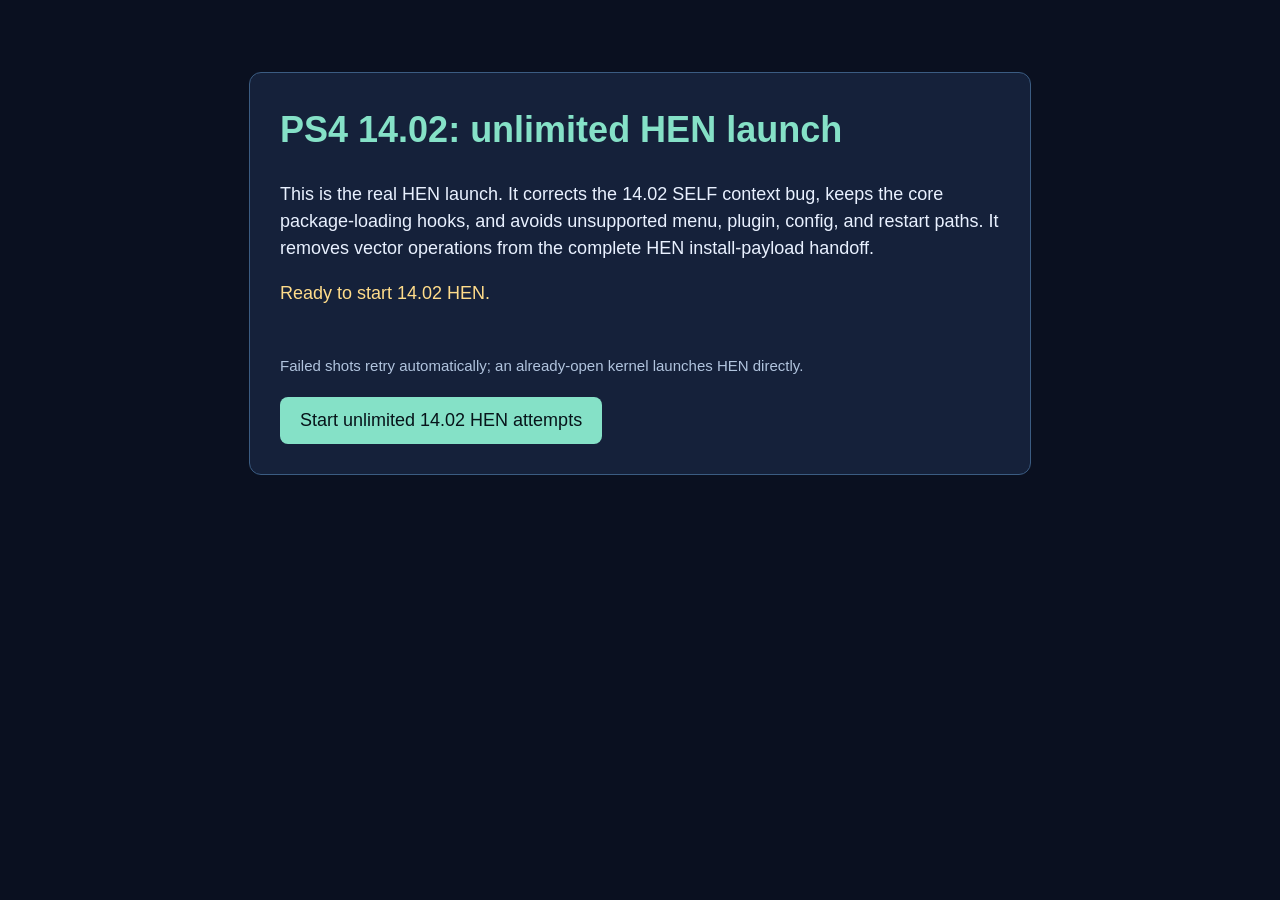
==== index.html @ 45f1fe61 "Allow unlimited same-boot HEN retries" ====
<!doctype html>
<html lang="en">
<head>
  <meta charset="utf-8">
  <meta name="viewport" content="width=device-width, initial-scale=1">
  <title>PS4 14.02 unlimited HEN host</title>
  <style>
    body { margin: 0; background: #0a1020; color: #e9f1ff;
      font: 18px/1.5 Arial, sans-serif; }
    .content { max-width: 720px; margin: 8vh auto; padding: 30px;
      background: #15213a; border: 1px solid #3b5c82; border-radius: 12px; }
    h1 { margin-top: 0; color: #85e1c7; }
    #count { color: #ffdc8a; min-height: 3em; }
    button { display: block; margin-top: 18px; padding: 13px 20px;
      font-size: 18px; color: #07141a; background: #85e1c7;
      border: 0; border-radius: 8px; }
    button:disabled { opacity: .5; }
    input { display: block; margin-top: 15px; padding: 12px;
      font-size: 18px; width: 90%; }
    small { color: #b1c4de; }
  </style>
</head>
<body>
  <main class="content">
    <h1>PS4 14.02: unlimited HEN launch</h1>
    <p>This is the real HEN launch. It corrects the 14.02 SELF context bug,
      keeps the core package-loading hooks, and avoids unsupported menu,
      plugin, config, and restart paths. It removes vector operations from
      the complete HEN install-payload handoff.</p>
    <p id="count">Checking launch status...</p>
    <small>Failed shots retry automatically; an already-open kernel launches HEN directly.</small>
  </main>
  <script src="./launch.js?v=hen1402r10"></script>
</body>
</html>
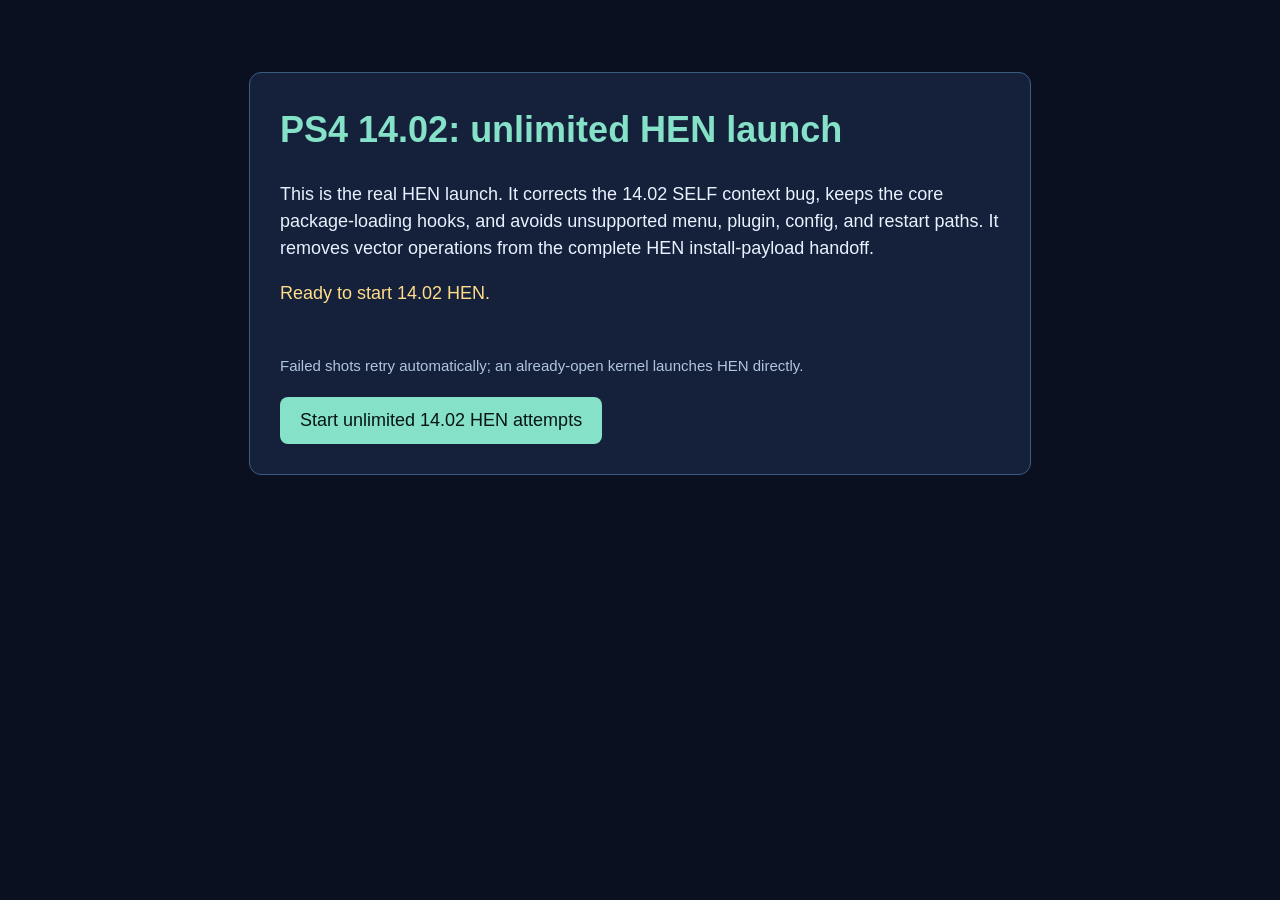
==== commit 36a89a46: "Fix 14.02 inner HEN installer path" ====
--- a/index.html
+++ b/index.html
@@ -30,6 +30,6 @@
     <p id="count">Checking launch status...</p>
     <small>Failed shots retry automatically; an already-open kernel launches HEN directly.</small>
   </main>
-  <script src="./launch.js?v=hen1402r10"></script>
+  <script src="./launch.js?v=hen1402r14"></script>
 </body>
 </html>
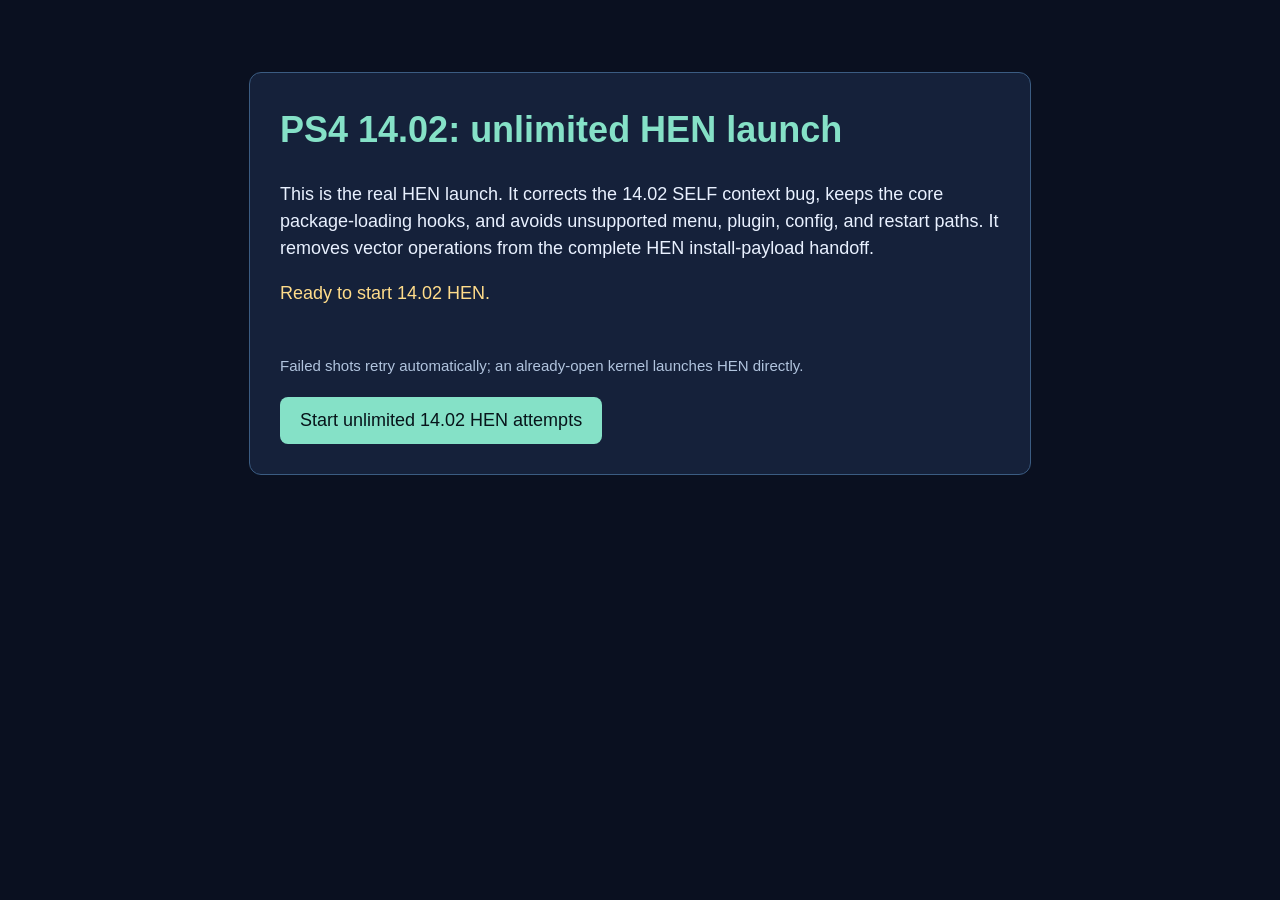
==== commit 1a0c1cdd: "Show HEN installed notification after launch" ====
--- a/index.html
+++ b/index.html
@@ -30,6 +30,6 @@
     <p id="count">Checking launch status...</p>
     <small>Failed shots retry automatically; an already-open kernel launches HEN directly.</small>
   </main>
-  <script src="./launch.js?v=hen1402r14"></script>
+  <script src="./launch.js?v=hen1402r15"></script>
 </body>
 </html>
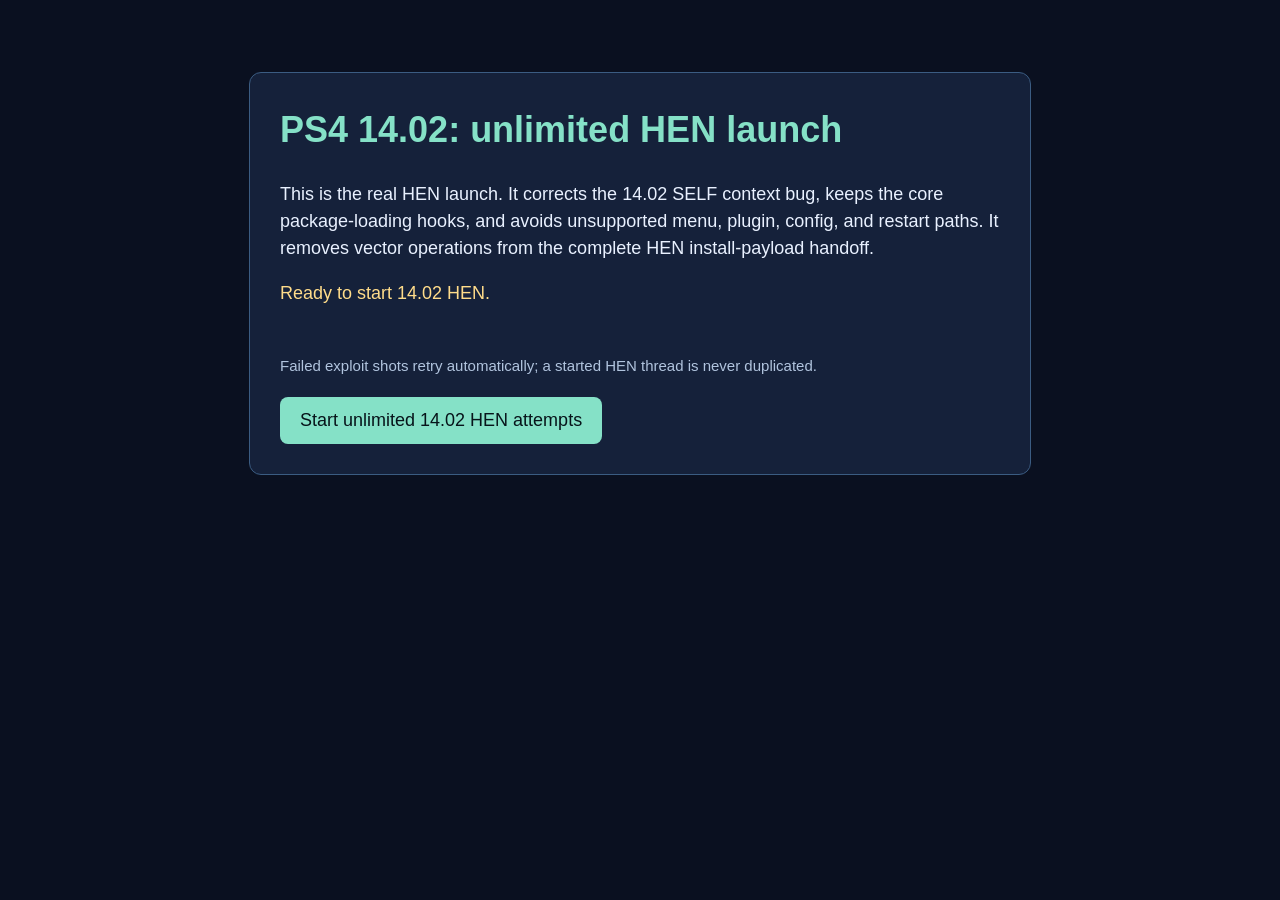
==== commit 0c54bb3f: "Prevent duplicate HEN installer threads" ====
--- a/index.html
+++ b/index.html
@@ -28,8 +28,8 @@
       plugin, config, and restart paths. It removes vector operations from
       the complete HEN install-payload handoff.</p>
     <p id="count">Checking launch status...</p>
-    <small>Failed shots retry automatically; an already-open kernel launches HEN directly.</small>
+    <small>Failed exploit shots retry automatically; a started HEN thread is never duplicated.</small>
   </main>
-  <script src="./launch.js?v=hen1402r15"></script>
+  <script src="./launch.js?v=hen1402r16"></script>
 </body>
 </html>
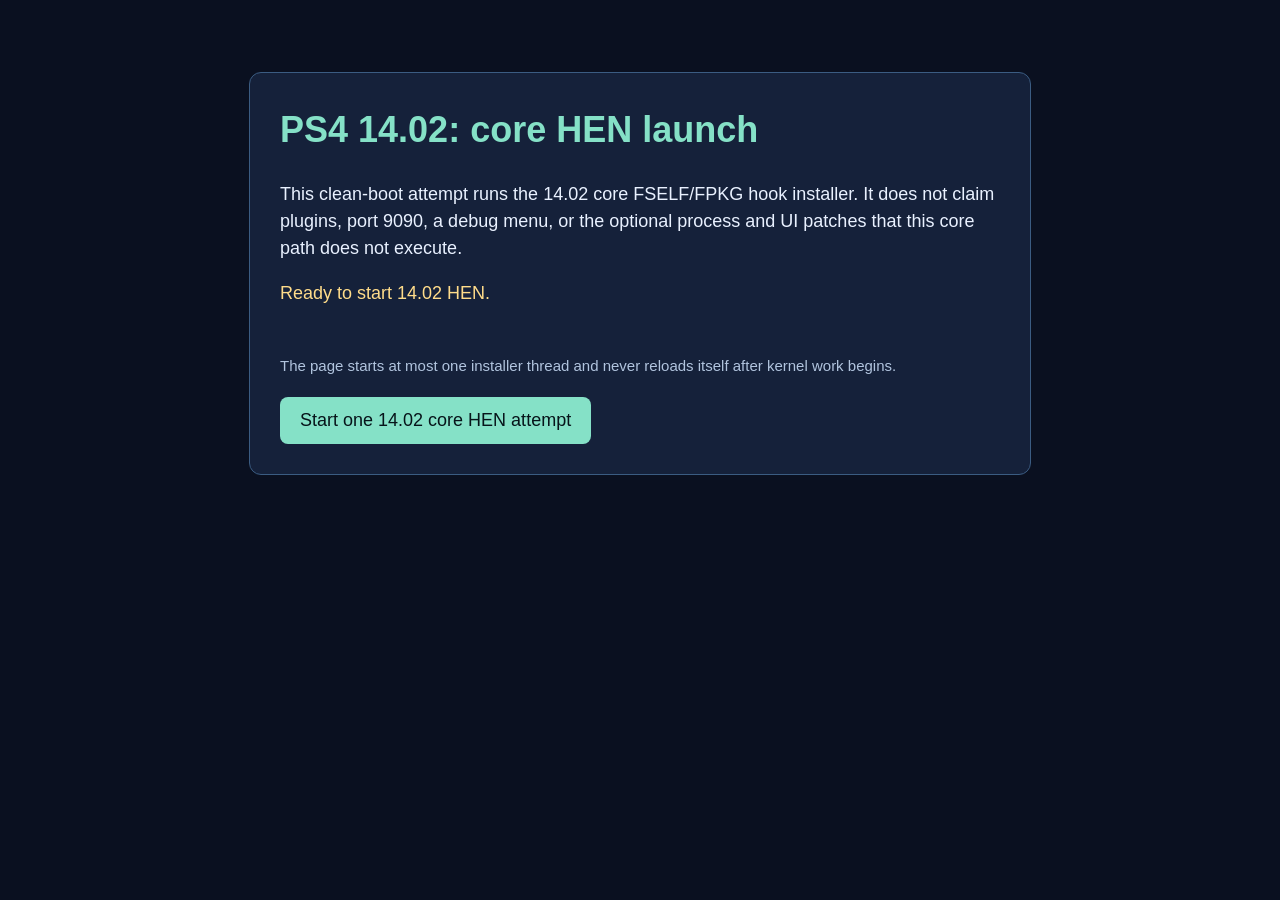
==== commit 7667e245: "Audit and harden the 14.02 core HEN launch" ====
--- a/index.html
+++ b/index.html
@@ -3,7 +3,7 @@
 <head>
   <meta charset="utf-8">
   <meta name="viewport" content="width=device-width, initial-scale=1">
-  <title>PS4 14.02 unlimited HEN host</title>
+  <title>PS4 14.02 core HEN host</title>
   <style>
     body { margin: 0; background: #0a1020; color: #e9f1ff;
       font: 18px/1.5 Arial, sans-serif; }
@@ -22,14 +22,13 @@
 </head>
 <body>
   <main class="content">
-    <h1>PS4 14.02: unlimited HEN launch</h1>
-    <p>This is the real HEN launch. It corrects the 14.02 SELF context bug,
-      keeps the core package-loading hooks, and avoids unsupported menu,
-      plugin, config, and restart paths. It removes vector operations from
-      the complete HEN install-payload handoff.</p>
+    <h1>PS4 14.02: core HEN launch</h1>
+    <p>This clean-boot attempt runs the 14.02 core FSELF/FPKG hook installer.
+      It does not claim plugins, port 9090, a debug menu, or the optional
+      process and UI patches that this core path does not execute.</p>
     <p id="count">Checking launch status...</p>
-    <small>Failed exploit shots retry automatically; a started HEN thread is never duplicated.</small>
+    <small>The page starts at most one installer thread and never reloads itself after kernel work begins.</small>
   </main>
-  <script src="./launch.js?v=hen1402r16"></script>
+  <script src="./launch.js?v=hen1402r17"></script>
 </body>
 </html>
